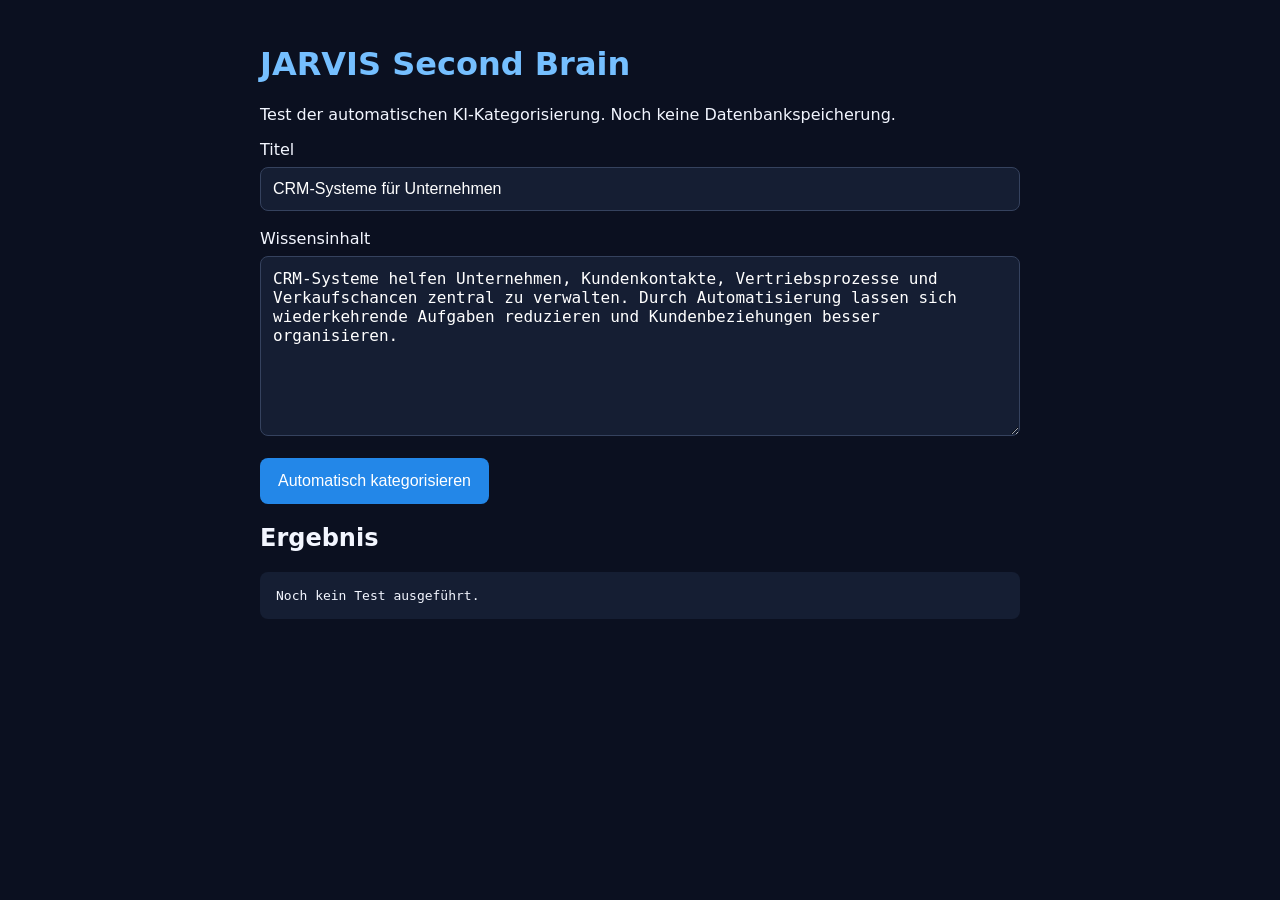
==== brain-test.html @ b97b1bdc "Add Second Brain categorization test page" ====
<!DOCTYPE html>
<html lang="de">
<head>
  <meta charset="UTF-8">
  <meta name="viewport"
        content="width=device-width, initial-scale=1">

  <title>JARVIS – Second Brain Test</title>

  <style>
    body {
      font-family: system-ui, sans-serif;
      background: #0b1020;
      color: #f3f6ff;
      max-width: 760px;
      margin: auto;
      padding: 24px;
    }

    h1 {
      color: #75bfff;
    }

    textarea, input {
      width: 100%;
      box-sizing: border-box;
      padding: 12px;
      margin: 8px 0 18px;
      border: 1px solid #35425e;
      border-radius: 8px;
      background: #151e33;
      color: white;
      font-size: 16px;
    }

    textarea {
      min-height: 180px;
    }

    button {
      background: #2387e8;
      color: white;
      border: none;
      border-radius: 8px;
      padding: 14px 18px;
      font-size: 16px;
      cursor: pointer;
    }

    button:disabled {
      opacity: 0.5;
    }

    pre {
      background: #151e33;
      padding: 16px;
      border-radius: 8px;
      overflow-wrap: anywhere;
      white-space: pre-wrap;
    }
  </style>
</head>

<body>
  <h1>JARVIS Second Brain</h1>

  <p>
    Test der automatischen KI-Kategorisierung.
    Noch keine Datenbankspeicherung.
  </p>

  <label for="title">Titel</label>
  <input
    id="title"
    value="CRM-Systeme für Unternehmen"
  >

  <label for="content">Wissensinhalt</label>
  <textarea id="content">CRM-Systeme helfen Unternehmen, Kundenkontakte, Vertriebsprozesse und Verkaufschancen zentral zu verwalten. Durch Automatisierung lassen sich wiederkehrende Aufgaben reduzieren und Kundenbeziehungen besser organisieren.</textarea>

  <button id="testButton">
    Automatisch kategorisieren
  </button>

  <h2>Ergebnis</h2>
  <pre id="result">Noch kein Test ausgeführt.</pre>

  <script>
    const button =
      document.getElementById("testButton");

    const output =
      document.getElementById("result");

    button.addEventListener("click", async () => {
      button.disabled = true;
      output.textContent =
        "JARVIS analysiert den Inhalt ...";

      try {
        const response = await fetch(
          "/api/brain-categorize",
          {
            method: "POST",
            headers: {
              "Content-Type": "application/json"
            },
            credentials: "same-origin",
            body: JSON.stringify({
              title:
                document.getElementById("title").value,
              content:
                document.getElementById("content").value
            })
          }
        );

        const text = await response.text();

        let result;

        try {
          result = JSON.parse(text);
        } catch {
          throw new Error(
            "HTTP " + response.status +
            ": Keine gültige JSON-Antwort"
          );
        }

        output.textContent = JSON.stringify(
          {
            httpStatus: response.status,
            ...result
          },
          null,
          2
        );

      } catch (error) {
        output.textContent =
          "Fehler: " + error.message;
      } finally {
        button.disabled = false;
      }
    });
  </script>
</body>
</html>
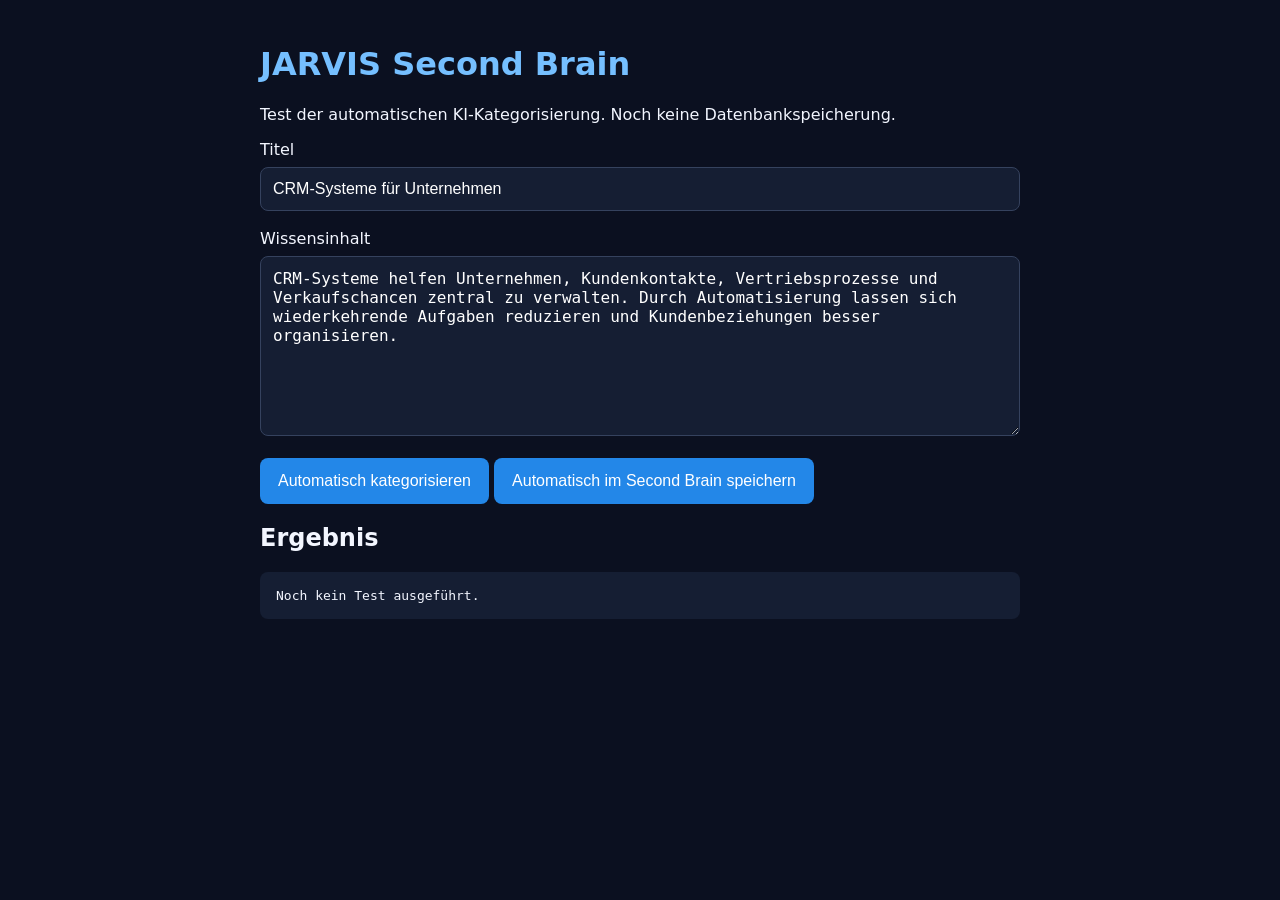
==== commit 68e7581c: "Add Second Brain save test button" ====
--- a/brain-test.html
+++ b/brain-test.html
@@ -82,6 +82,11 @@
   <button id="testButton">
     Automatisch kategorisieren
   </button>
+  
+  <button id="saveButton" type="button">
+    Automatisch im Second Brain speichern
+  </button>
+
 
   <h2>Ergebnis</h2>
   <pre id="result">Noch kein Test ausgeführt.</pre>
@@ -145,6 +150,61 @@
         button.disabled = false;
       }
     });
-  </script>
+
+    
+const saveButton =
+  document.getElementById("saveButton");
+
+saveButton.addEventListener("click", async () => {
+  saveButton.disabled = true;
+  button.disabled = true;
+
+  output.textContent =
+    "JARVIS kategorisiert und speichert das Wissen ...";
+
+  try {
+    const response = await fetch("/api/brain-save", {
+      method: "POST",
+      credentials: "same-origin",
+      headers: {
+        "Content-Type": "application/json"
+      },
+      body: JSON.stringify({
+        title: document.getElementById("title").value,
+        content: document.getElementById("content").value
+      })
+    });
+
+    const raw = await response.text();
+    let result;
+
+    try {
+      result = JSON.parse(raw);
+    } catch {
+      throw new Error(
+        "HTTP " + response.status +
+        ": Ungültige Serverantwort"
+      );
+    }
+
+    output.textContent = JSON.stringify(
+      {
+        httpStatus: response.status,
+        ...result
+      },
+      null,
+      2
+    );
+
+  } catch (error) {
+    output.textContent =
+      "Speicherfehler: " + error.message;
+  } finally {
+    saveButton.disabled = false;
+    button.disabled = false;
+  }
+});
+
+    </script>
 </body>
 </html>
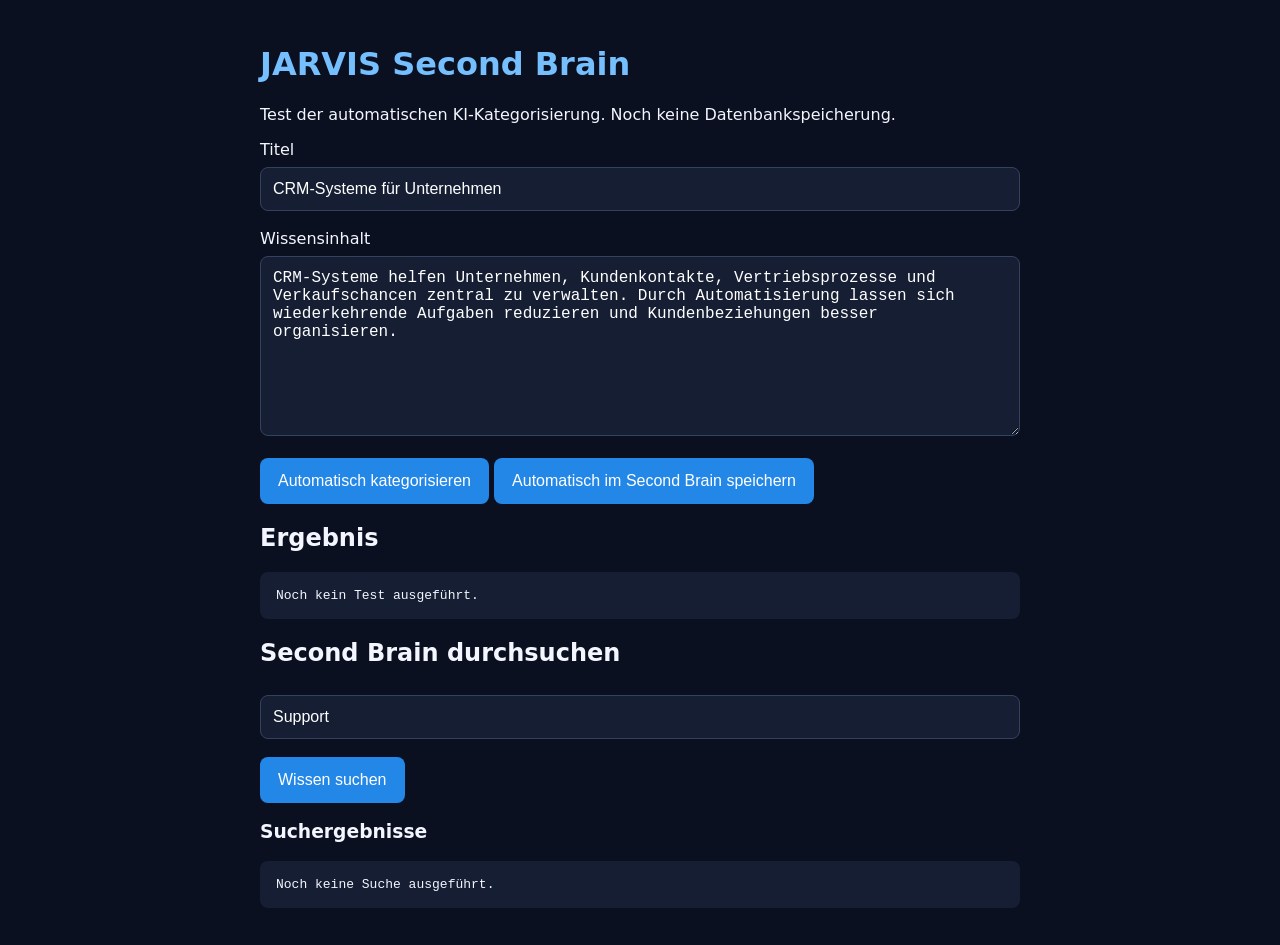
==== commit 08be140e: "Add Second Brain search test UI" ====
--- a/brain-test.html
+++ b/brain-test.html
@@ -90,6 +90,24 @@
 
   <h2>Ergebnis</h2>
   <pre id="result">Noch kein Test ausgeführt.</pre>
+  
+<h2>Second Brain durchsuchen</h2>
+
+<input
+  id="searchQuery"
+  type="text"
+  placeholder="Was soll JARVIS finden?"
+  value="Support"
+>
+
+<button id="searchButton" type="button">
+  Wissen suchen
+</button>
+
+<h3>Suchergebnisse</h3>
+<pre id="searchResult">
+Noch keine Suche ausgeführt.
+</pre>
 
   <script>
     const button =
@@ -205,6 +223,68 @@
   }
 });
 
+/*
+ * JARVIS – Second Brain Suche
+ */
+const searchButton =
+  document.getElementById("searchButton");
+
+const searchResult =
+  document.getElementById("searchResult");
+
+searchButton.addEventListener("click", async () => {
+  searchButton.disabled = true;
+
+  searchResult.textContent =
+    "JARVIS durchsucht sein Second Brain ...";
+
+  try {
+    const response = await fetch(
+      "/api/brain-search",
+      {
+        method: "POST",
+        credentials: "same-origin",
+        headers: {
+          "Content-Type": "application/json"
+        },
+        body: JSON.stringify({
+          query: document
+            .getElementById("searchQuery")
+            .value
+        })
+      }
+    );
+
+    const raw = await response.text();
+
+    let data;
+
+    try {
+      data = JSON.parse(raw);
+    } catch {
+      throw new Error(
+        "HTTP " + response.status +
+        ": Ungültige Serverantwort"
+      );
+    }
+
+    searchResult.textContent = JSON.stringify(
+      {
+        httpStatus: response.status,
+        ...data
+      },
+      null,
+      2
+    );
+
+  } catch (error) {
+    searchResult.textContent =
+      "Suchfehler: " + error.message;
+  } finally {
+    searchButton.disabled = false;
+  }
+});
+
     </script>
 </body>
 </html>
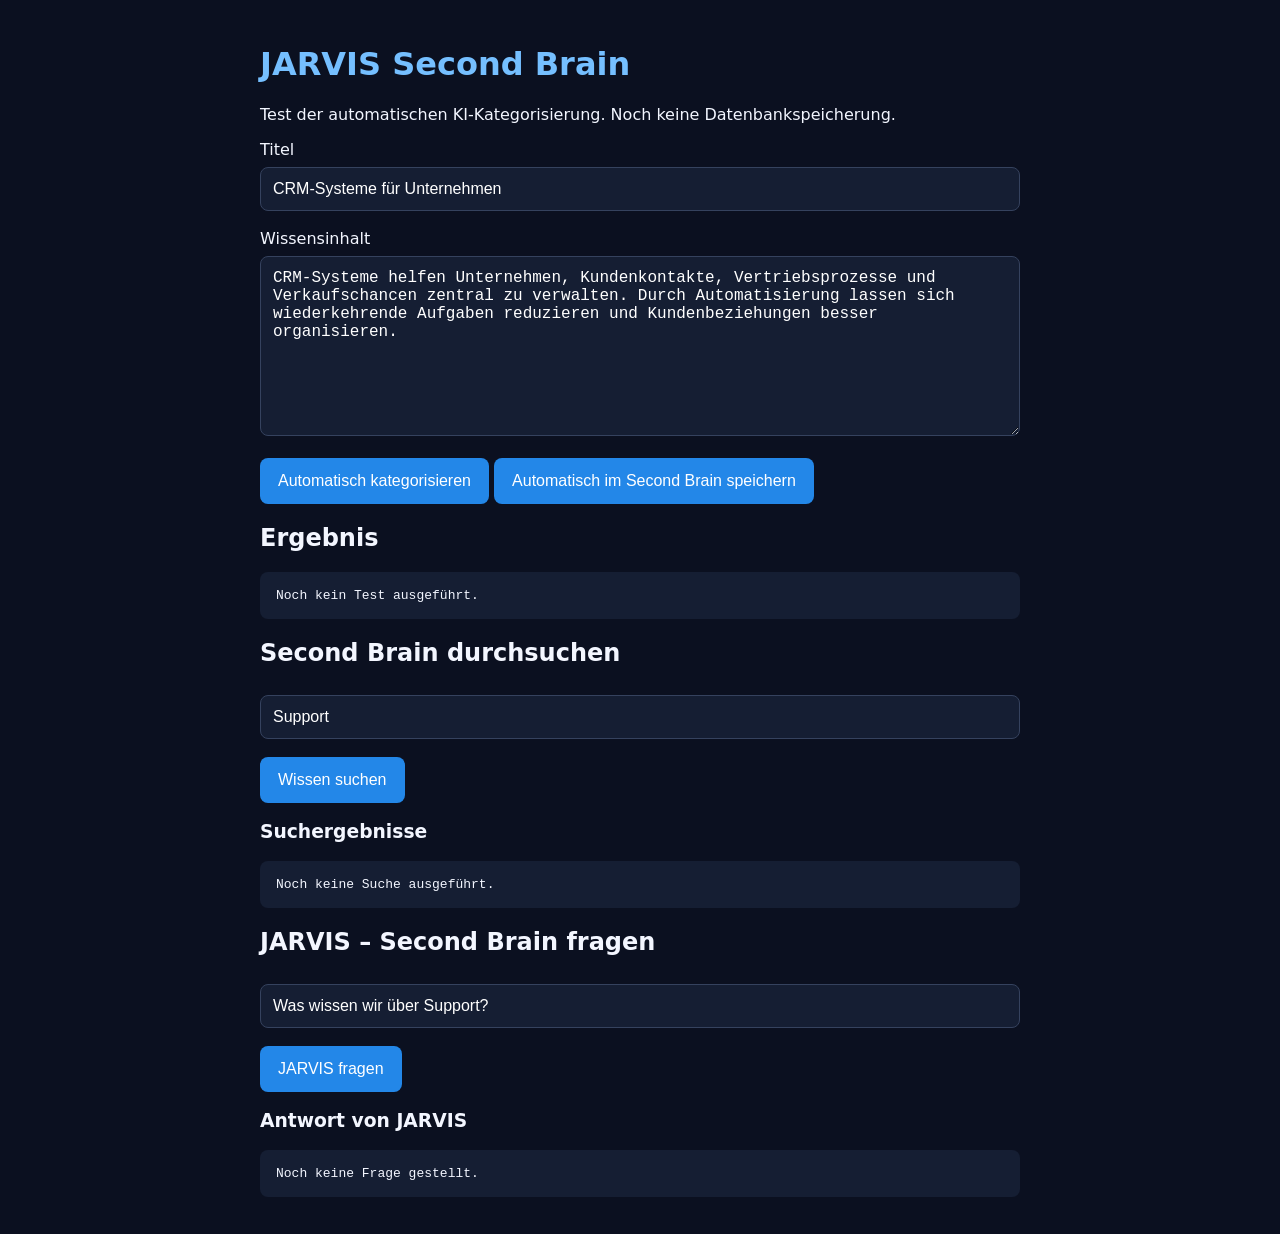
==== commit 4af2c1b4: "Add Second Brain question test" ====
--- a/brain-test.html
+++ b/brain-test.html
@@ -107,6 +107,24 @@
 <h3>Suchergebnisse</h3>
 <pre id="searchResult">
 Noch keine Suche ausgeführt.
+</pre>
+
+<h2>JARVIS – Second Brain fragen</h2>
+
+<input
+  id="brainQuestion"
+  type="text"
+  placeholder="Was möchtest du wissen?"
+  value="Was wissen wir über Support?"
+>
+
+<button id="askBrainButton" type="button">
+  JARVIS fragen
+</button>
+
+<h3>Antwort von JARVIS</h3>
+<pre id="brainAnswer">
+Noch keine Frage gestellt.
 </pre>
 
   <script>
@@ -285,6 +303,66 @@
   }
 });
 
+/*
+ * JARVIS – Fragen an das Second Brain
+ */
+
+const askBrainButton =
+  document.getElementById("askBrainButton");
+
+const brainAnswer =
+  document.getElementById("brainAnswer");
+
+askBrainButton.addEventListener("click", async () => {
+  askBrainButton.disabled = true;
+
+  brainAnswer.textContent =
+    "JARVIS durchsucht sein Wissen und erstellt eine Antwort ...";
+
+  try {
+    const response = await fetch("/api/brain-ask", {
+      method: "POST",
+      credentials: "same-origin",
+      headers: {
+        "Content-Type": "application/json"
+      },
+      body: JSON.stringify({
+        question: document
+          .getElementById("brainQuestion")
+          .value
+      })
+    });
+
+    const raw = await response.text();
+
+    let result;
+
+    try {
+      result = JSON.parse(raw);
+    } catch {
+      throw new Error(
+        "HTTP " + response.status +
+        ": Ungültige Serverantwort"
+      );
+    }
+
+    brainAnswer.textContent = JSON.stringify(
+      {
+        httpStatus: response.status,
+        ...result
+      },
+      null,
+      2
+    );
+
+  } catch (error) {
+    brainAnswer.textContent =
+      "Fehler: " + error.message;
+  } finally {
+    askBrainButton.disabled = false;
+  }
+});
+
     </script>
 </body>
 </html>
